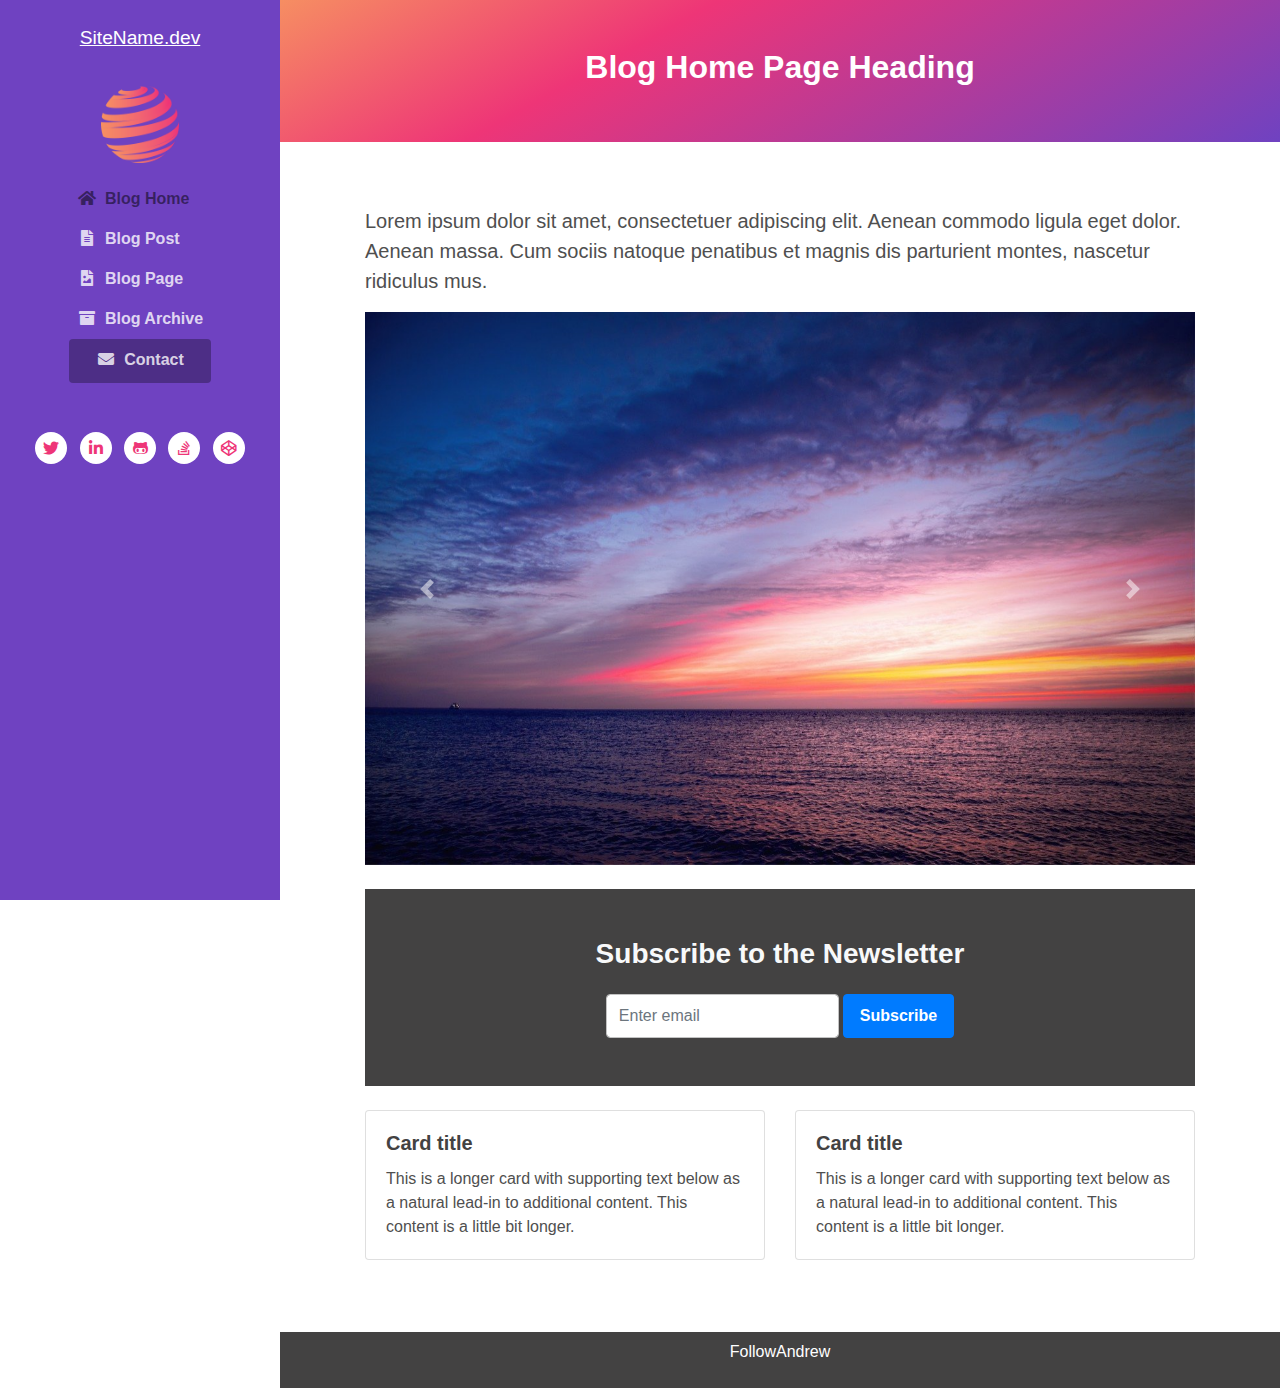
==== zblog-site-template-master/index.html @ 62375d66 "project commit" ====
<!DOCTYPE html>
<html lang="en"> 
<head>
    <title>Blog Site Template</title>
    <!-- Meta -->
    <meta charset="utf-8">
    <meta http-equiv="X-UA-Compatible" content="IE=edge">
    <meta name="viewport" content="width=device-width, initial-scale=1.0">
    <meta name="description" content="Blog Site Template">
    <meta name="author" content="https://youtube.com/FollowAndrew">    
    <link rel="shortcut icon" href="images/logo.png"> 
    
    <!-- FontAwesome CSS-->
	<link rel="stylesheet" href="https://cdnjs.cloudflare.com/ajax/libs/font-awesome/5.13.0/css/all.min.css">
	<!-- Bootstrap CSS-->
	<link rel="stylesheet" href="https://stackpath.bootstrapcdn.com/bootstrap/4.4.1/css/bootstrap.min.css" integrity="sha384-Vkoo8x4CGsO3+Hhxv8T/Q5PaXtkKtu6ug5TOeNV6gBiFeWPGFN9MuhOf23Q9Ifjh" crossorigin="anonymous">  
	<!-- Theme CSS -->
	<link rel="stylesheet" href="css/style.css">

</head> 

<body>
    
    <header class="header text-center">	    
	    <a class="site-title pt-lg-4 mb-0" href="index.html">SiteName.dev</a>
        
	    <nav class="navbar navbar-expand-lg navbar-dark" >
           
			<button class="navbar-toggler" type="button" data-toggle="collapse" data-target="#navigation" aria-controls="navigation" aria-expanded="false" aria-label="Toggle navigation">
			<span class="navbar-toggler-icon"></span>
			</button>

			<div id="navigation" class="collapse navbar-collapse flex-column" >
				<img class="mb-3 mx-auto logo" src="images/logo.png" alt="logo" >			
				
				<ul class="navbar-nav flex-column text-sm-center text-md-left">
					<li class="nav-item active">
					    <a class="nav-link" href="index.html"><i class="fas fa-home fa-fw mr-2"></i>Blog Home <span class="sr-only">(current)</span></a>
					</li>
					<li class="nav-item">
					    <a class="nav-link" href="post.html"><i class="fas fa-file-alt fa-fw mr-2"></i>Blog Post</a>
					</li>
					<li class="nav-item">
					    <a class="nav-link" href="page.html"><i class="fas fa-file-image fa-fw mr-2"></i>Blog Page</a>
					</li>
					<li class="nav-item">
					    <a class="nav-link" href="archive.html"><i class="fas fa-archive fa-fw mr-2"></i>Blog Archive</a>
					</li>
					<li class="nav-item">
					    <a class="nav-link btn btn-primary" href="contact.html"><i class="fas fa-envelope fa-fw mr-2"></i>Contact</a>
					</li>
				</ul>
				<hr>
				<ul class="social-list list-inline py-3 mx-auto">
					<li class="list-inline-item"><a href="#"><i class="fab fa-twitter fa-fw"></i></a></li>
					<li class="list-inline-item"><a href="#"><i class="fab fa-linkedin-in fa-fw"></i></a></li>
					<li class="list-inline-item"><a href="#"><i class="fab fa-github-alt fa-fw"></i></a></li>
					<li class="list-inline-item"><a href="#"><i class="fab fa-stack-overflow fa-fw"></i></a></li>
					<li class="list-inline-item"><a href="#"><i class="fab fa-codepen fa-fw"></i></a></li>
				</ul>

			</div>
		</nav>
    </header>
    
    <div class="main-wrapper">
	    <header class="page-title theme-bg-light text-center gradient py-5">
			<h1 class="heading">Blog Home Page Heading</h1>
		</header>
		<article class="content px-3 py-5 p-md-5">
	    <div class='container'>
			<p class="mt-3 lead">Lorem ipsum dolor sit amet, consectetuer adipiscing elit. Aenean commodo ligula eget dolor. Aenean massa. Cum sociis natoque penatibus et magnis dis parturient montes, nascetur ridiculus mus. </p>

			<div id="carouselExampleControls" class="carousel slide" data-ride="carousel">
				<div class="carousel-inner">
				  <div class="carousel-item active">
					<img src="images/slider2.jpg" class="d-block w-100" alt="1">
				  </div>
				  <div class="carousel-item">
					<img src="images/slider1.jpg" class="d-block w-100" alt="2">
				  </div>
				  <div class="carousel-item">
					<img src="images/slider3.jpg" class="d-block w-100" alt="3">
				  </div>
				</div>
				<a class="carousel-control-prev" href="#carouselExampleControls" role="button" data-slide="prev">
				  <span class="carousel-control-prev-icon" aria-hidden="true"></span>
				  <span class="sr-only">Previous</span>
				</a>
				<a class="carousel-control-next" href="#carouselExampleControls" role="button" data-slide="next">
				  <span class="carousel-control-next-icon" aria-hidden="true"></span>
				  <span class="sr-only">Next</span>
				</a>
			  </div>
			  <section class="theme-bg-dark py-5 mt-4 text-center">
				<h3 class='text-light d-block'>Subscribe to the Newsletter</h3>
			    <form class="signup-form form-inline justify-content-center pt-3">
                    <div class="form-group">
                        <label class="sr-only" for="semail">Your email</label>
                        <input type="email" id="semail" name="semail1" class="form-control mr-md-1 semail" placeholder="Enter email">
                    </div>
                    <button type="submit" class="btn expanded btn-primary">Subscribe</button>
                </form>
				</section>
			<div class="row row-cols-1 mt-4 row-cols-md-2">
				<div class="col mb-4">
				  <div class="card">
					<div class="card-body">
					  <h5 class="card-title">Card title</h5>
					  <p class="card-text">This is a longer card with supporting text below as a natural lead-in to additional content. This content is a little bit longer.</p>
					</div>
				  </div>
				</div>
				<div class="col mb-4">
				  <div class="card">
					<div class="card-body">
					  <h5 class="card-title">Card title</h5>
					  <p class="card-text">This is a longer card with supporting text below as a natural lead-in to additional content. This content is a little bit longer.</p>
					</div>
				  </div>
				</div>
			</div>
		</div>
	    </article>
	    <footer class="footer text-center py-2 theme-bg-dark">
		   
            <p class="copyright"><a href="https://youtube.com/FollowAndrew">FollowAndrew</a></p>
		   
	    </footer>
    
    </div>
    
    
    <!-- Bootstrap Javascript -->          
	<script src="https://code.jquery.com/jquery-3.4.1.slim.min.js" integrity="sha384-J6qa4849blE2+poT4WnyKhv5vZF5SrPo0iEjwBvKU7imGFAV0wwj1yYfoRSJoZ+n" crossorigin="anonymous"></script>
	<script src="https://cdn.jsdelivr.net/npm/popper.js@1.16.0/dist/umd/popper.min.js" integrity="sha384-Q6E9RHvbIyZFJoft+2mJbHaEWldlvI9IOYy5n3zV9zzTtmI3UksdQRVvoxMfooAo" crossorigin="anonymous"></script>
	<script src="https://stackpath.bootstrapcdn.com/bootstrap/4.4.1/js/bootstrap.min.js" integrity="sha384-wfSDF2E50Y2D1uUdj0O3uMBJnjuUD4Ih7YwaYd1iqfktj0Uod8GCExl3Og8ifwB6" crossorigin="anonymous"></script>
	<script src="js/main.js"></script>

</body>
</html>
---- zblog-site-template-master/css/style.css ----
:root {
    --blue: #007bff;
    --indigo: #6610f2;
    --purple: #6f42c1;
    --pink: #ee3577;
    --red: #dc3545;
    --orange: #f68e62;
    --yellow: #ffc107;
    --green: #28a745;
    --teal: #20c997;
    --cyan: #17a2b8;
    --white: #fff;
    --gray: #767575;
    --gray-dark: #434242;
    --primary: #6f42c1;
    --secondary: #4f4f4f;
    --success: #28a745;
    --info: #17a2b8;
    --warning: #ffc107;
    --danger: #dc3545;
    --light: #c2c2c2;
    --lightgray: #eeeeee;
    --dark: #434242;
    --breakpoint-xs: 0;
    --breakpoint-sm: 576px;
    --breakpoint-md: 768px;
    --breakpoint-lg: 992px;
    --breakpoint-xl: 1200px;
    --font-family-sans-serif: -apple-system, BlinkMacSystemFont, "Segoe UI", Roboto, "Helvetica Neue", Arial, "Noto Sans", sans-serif, "Apple Color Emoji", "Segoe UI Emoji", "Segoe UI Symbol", "Noto Color Emoji";
    --font-family-monospace: SFMono-Regular, Menlo, Monaco, Consolas, "Liberation Mono", "Courier New", monospace;
    /* Font Sizes */
    --font-normal: 1em;
    --font-small: 0.8125rem;
    /* Sidebar */
    --sidebar-width: 280px;
    --content-max-width: 860px;
}

*,
*::before,
*::after {
    box-sizing: border-box
}

html {
    line-height: 1.15;
}
body {
    color: var(--secondary);
    overflow-x: hidden
}
a{
    color: var(--pink);
}
h1,
h2,
h3,
h4,
h5,
h6 {
    color: var(--gray-dark);
    font-weight: bold
}

.btn {
    font-weight: bold;
    padding: .375rem 1rem;
    height: 2.75rem;
    transition: all 0.4s ease-in-out
}


.btn:focus,
.btn.focus {
    box-shadow: none !important
}

.btn-primary {
    color: #fff
}

.form-control {
    padding-top: 0.875rem;
    padding-bottom: 0.875rem;
    height: 2.75rem;
    border-color: var(--light)
}

.theme-bg-light {
    background: var(--light) !important
}

.theme-bg-dark {
    background: var(--dark) !important
}

.header {
    position: fixed;
    left: 0;
    top: 0;
    height: 100vh;
    width: var(--sidebar-width);
    background: var(--primary);
    color: #fff
}
.header .site-title {
    color:var(--white);
    font-size:1.2em;
    display:block;
}

.header .btn-primary {
    background: rgba(0, 0, 0, 0.3);
    border-color: transparent;
    font-size: 1rem;
    padding-top: 0.5rem
}

.header .btn-primary:hover {
    background: rgba(0, 0, 0, 0.4);
    border-color: transparent
}

.header .navbar {
    padding: 2rem 1rem
}

.header .navbar-dark .navbar-toggler {
    border: none;
    padding: .25rem .6rem
}

.header .navbar-dark .navbar-toggler:hover {
    -webkit-opacity: 1;
    -moz-opacity: 1;
    opacity: 1
}

.header .navbar-dark .navbar-toggler-icon {
    background-image: url("data:image/svg+xml;charset=utf8,%3Csvg viewBox='0 0 32 32' xmlns='http://www.w3.org/2000/svg'%3E%3Cpath stroke='rgba(256,256,256, 1)' stroke-width='3' stroke-linecap='round' stroke-miterlimit='10' d='M4 8h24M4 16h24M4 24h24'/%3E%3C/svg%3E");
}

.header .nav-item {
    font-weight: bold
}

.header .nav-item.active .nav-link {
    color: rgba(0, 0, 0, 0.5)
}

.header .nav-item.active .nav-link:hover {
    text-decoration: none
}

.header .nav-item .nav-link {
    color: rgba(255, 255, 255, 0.8)
}

.header .nav-item .nav-link:hover {
    text-decoration: underline;
    color: rgba(0, 0, 0, 0.6)
}
.logo{
    width:78px;
}
.social-list a {
    width: 32px;
    height: 32px;
    padding-top: 5px;
    display: inline-block;
    text-align: center;
    border-radius: 50%;
    transition: all 0.2s ease-in-out;
    background-color: #fff
}

.social-list a:hover {
    color: var(--secondary);
    background-color: rgba(255, 255, 255, 0.8)
}

.main-wrapper {
    margin-left: var(--sidebar-width);
    background: #fff;
}

.main-wrapper .container {
    max-width: var(--content-max-width);
}
.page-title {
    position:sticky;
    top:0;
    z-index:9999;
    transition:all .2s;
}
.sticky{
    padding:1em 0 !important;
}
.page-title .heading {
    font-size: 2rem;
    font-weight: bold;
    color:white;
}

.footer {
    color: rgba(255, 255, 255, 0.7)
}

.footer a {
    color: #fff
}
.gradient{
    background: rgb(43,43,43);
    background: linear-gradient(151deg, var(--orange) 0%, var(--pink) 35%,var(--primary) 100%) !important;
}
.content .post .title {
    font-size: 1.275rem
}

.content .post .title a {
    color: var(--gray-dark)
}

.content .post .title a:hover {
    color: var(--gray-dark)
}

.content .post .post-thumb {
    max-width: 160px;
    border-radius: 2px
}

.content .post .intro {
    font-size: 0.875rem
}

.content .post .more-link {
    font-size: var(--font-small);
}

.meta {
    color: #8f8f8f;
    font-size: var(--font-small);
}

.meta span {
    display: inline-block;
    margin-right:.25em;
}

.meta span a {
    color: #8f8f8f
}
.meta span.tag {
    background-color: var(--lightgray);
    padding:0 .5em;
    border-radius:5px;
}
.meta span a:hover {
    color: var(--secondary)
}



.meta span:last-child:after {
    display: none
}

.blog-nav .nav-link {
    background: var(--primary);
    color: #fff;
    font-size: 1rem;
    padding: 1rem;
    font-weight: bold;
    position: relative
}

.blog-nav .nav-link:hover {
    background: var(--secondary);
}

.blog-nav .nav-link-prev {
    border-right: 1px solid var(--secondary);
}

.blog-nav .arrow-prev {
    position: absolute;
    left: 1rem;
    top: 1.25rem;
    color: #fff
}

.blog-nav .arrow-next {
    position: absolute;
    right: 1rem;
    top: 1.25rem;
    color: #fff
}

.content .title {
    font-weight: bold;
    font-size: 2rem
}

.content .content-body p,
.content .content-body li {
    font-size: 1.125rem;
    line-height: 1.6
}

.content .content-body h1 {
    font-size: 2.125rem
}

.content .content-body h2 {
    font-size: 2rem
}

.content .content-body h3 {
    font-size: 1.75rem
}

.content .content-body h4 {
    font-size: 1.5rem
}

.content .content-body h5 {
    font-size: 1.25rem
}

.content .content-body h6 {
    font-size: 1.125rem
}

.content .image-caption {
    color: #8f8f8f;
    font-size: 0.875rem
}

.content .image-caption a {
    color: #8f8f8f;
    text-decoration: underline
}

.content .image-caption a:hover {
    color: var(--secondary)
}

.content .blockquote {
    font-family: Georgia, "Times New Roman", Times, serif;
    border-left: 2px solid var(--gray-dark);
    font-size: 1.5rem
}

.content .blockquote p {
    font-size: 1.5rem
}

@media (prefers-reduced-motion: reduce) {
    .social-list a {
        transition: none
    }
    .btn {
        transition: none
    }
}

@media (min-width: 768px) {
   
    
}

@media (max-width: 991.98px) {
    .page-title {
        position:static;
    }
    .header {
        position: sticky;
        width: inherit;
        height: auto
    }

    .header .site-title {
        width: 100%;
        position: absolute;
        left: 0;
        top: 1.2rem;
        color:var(--white);
        font-size:1.5em;
        display:block;
    }

    .header .btn-primary {
        width: 100%
    }

    .header .navbar {
        padding: 1rem
    }

    .main-wrapper {
        margin-left: 0
    }
}

@media (max-width: 767.98px) {
    
}



/* -------------------------------------------------------------------------- */
/*	12. Comments
/* -------------------------------------------------------------------------- */


/* Comment Headers ----------------------------- */

.comments-wrapper {
	margin-top: 3rem;
}

.comment-reply-title {
	margin: 0 0 4rem 0;
	text-align: center;
}


/* Comment Item ----------------------------- */

/* COMMENT HEADER */

.comments .comment,
.comments .pingback,
.comments .trackback,
.comments .review {
	padding-top: 3.5rem;
}

div.comment:first-of-type {
	margin-top: 3.5rem;
	padding-top: 0;
}

.comments .comments-header + div {
	margin-top: 0;
	padding-top: 0;
}

.comment-body {
	position: relative;
}

.comment .comment {
	padding-left: 5%;
}

.comment-meta {
	line-height: 1.1;
	margin-bottom: 0;
	min-height: 5rem;
	padding-left: 5rem;
	position: relative;
}

.hide-avatars .comment-meta {
	min-height: 0;
	padding-left: 0;
}

.comment-meta a {
	color: inherit;
}

.comment-author {
	font-size: 1.8rem;
	font-weight: 700;
	letter-spacing: -0.027777778em;
}

.comment-author a {
	text-decoration: underline;
}

.comment-author a:hover,
.comment-author a:focus {
	text-decoration: none;
}

.comment-meta .avatar {
	height: 4rem;
	position: absolute;
	left: 0;
	top: 0;
	width: 4rem;
}

.comment-author .url {
	text-decoration: underline;
}

.comment-metadata {
	color: var(--gray);
	font-size: var(--font-small);
	font-weight: 500;
	margin-top: 0.6rem;
}

.comment-metadata a {
	text-decoration: none;
}

.comment-metadata a:focus,
.comment-metadata a:hover {
	text-decoration: underline;
}


/* COMMENT CONTENT */

.comment-content.entry-content > *:not(.alignwide):not(.alignfull):not(.alignleft):not(.alignright):not(.is-style-wide) {
    width: 100%;
    background-color:var(--lightgray);
    padding:.5em;
}

.comment-content.entry-content .alignleft {

	/*rtl:ignore*/
	margin-left: 0;
}

.comment-content.entry-content .alignright {

	/*rtl:ignore*/
	margin-right: 0;
}

/* COMMENT FOOTER */

.comment-footer-meta {
	align-items: center;
	display: flex;
	flex-wrap: wrap;
	font-size: var(--font-small);
	font-weight: 600;
	justify-content: flex-start;
	letter-spacing: 0.030833333em;
	line-height: 1;
	margin: 1.5rem 0 -1rem -1.5rem;
	text-transform: uppercase;
}

.comment-footer-meta > * {
	margin: 0 0 1rem 1.5rem;
}

.comment-reply-link {
    background-color: var(--primary);
    border-radius:2px;
	color: #fff;
	display: block;
	padding: 0.7rem;
}

.bypostauthor .comment-footer-meta .by-post-author {
	display: block;
}

.comment-footer-meta a {
	text-decoration: none;
}

.comment-footer-meta a:focus,
.comment-footer-meta a:hover {
	text-decoration: underline;
}


/* Pingbacks & Trackbacks ------------------------- */

.pingback .comment-meta,
.trackback .comment-meta {
	padding-left: 0;
}


/* Comments Pagination ---------------------------- */

.comments-pagination {
	display: flex;
	flex-wrap: wrap;
	justify-content: space-between;
	margin-top: 6rem;
	text-align: center;
}

.comments-pagination.only-next {
	justify-content: flex-end;
}

.comments-pagination .page-numbers {
	display: none;
	text-decoration: none;
}

.comments-pagination .page-numbers:focus,
.comments-pagination .page-numbers:hover {
	text-decoration: underline;
}

.comments-pagination .prev,
.comments-pagination .next {
	display: block;
}

.comments-pagination .prev {
	left: 0;
}

.comments-pagination .next {
	right: 0;
	text-align: right;
}


/* Comment Respond ---------------------------- */

.comment-respond::after {
	clear: both;
	content: "";
	display: block;
}

.comment-respond .comment-notes,
.comment-respond .logged-in-as {
	color: #6d6d6d;
	font-size: 1.6rem;
	line-height: 1.4;
	margin: -3rem 0 4rem 0;
	text-align: center;
}

.comment-respond .comment-notes a,
.comment-respond .logged-in-as a {
	color: inherit;
	text-decoration: none;
}

.comment-respond .comment-notes a:focus,
.comment-respond .comment-notes a:hover,
.comment-respond .logged-in-as a:focus,
.comment-respond .logged-in-as a:hover {
	text-decoration: underline;
}

.comment-respond p {
	line-height: 1.1;
	margin-bottom: 2rem;
	margin-left: auto;
	margin-right: auto;
}

.comment-respond p:not(.comment-notes) {
	max-width: 58rem;
}

.comment-form-cookies-consent {
	align-items: baseline;
	display: flex;
}

.comment-respond > p:last-of-type {
	margin-bottom: 0;
}

.comment-respond label {
	display: block;
}

.comment-respond input[type="checkbox"] + label {
	font-size: 1.5rem;
	line-height: 1.25;
}

.comment-respond input[type="text"],
.comment-respond input[type="email"],
.comment-respond textarea {
	margin-bottom: 0;
}

.comment-respond textarea {
	height: 15rem;
}

.comment-respond #submit {
	display: block;
}

.comment-respond .comments-closed {
	text-align: center;
}


/* Reply Respond ---------------------------- */

.comments .comment-respond {
	padding: 3rem 0 0;
}

.comments .comment-respond .comment-reply-title,
.comments .comment-respond .comment-notes,
.comments .comment-respond .logged-in-as {
	text-align: left;
}

.comment-reply-title small {
	display: block;
	font-size: 1.6rem;
	font-weight: 600;
	letter-spacing: -0.0277em;
	margin: 0.5rem 0 0 0;
	white-space: nowrap;
}

.comment-reply-title small a {
	text-decoration: none;
}

.comment-reply-title small a:focus,
.comment-reply-title small a:hover {
	text-decoration: underline;
}
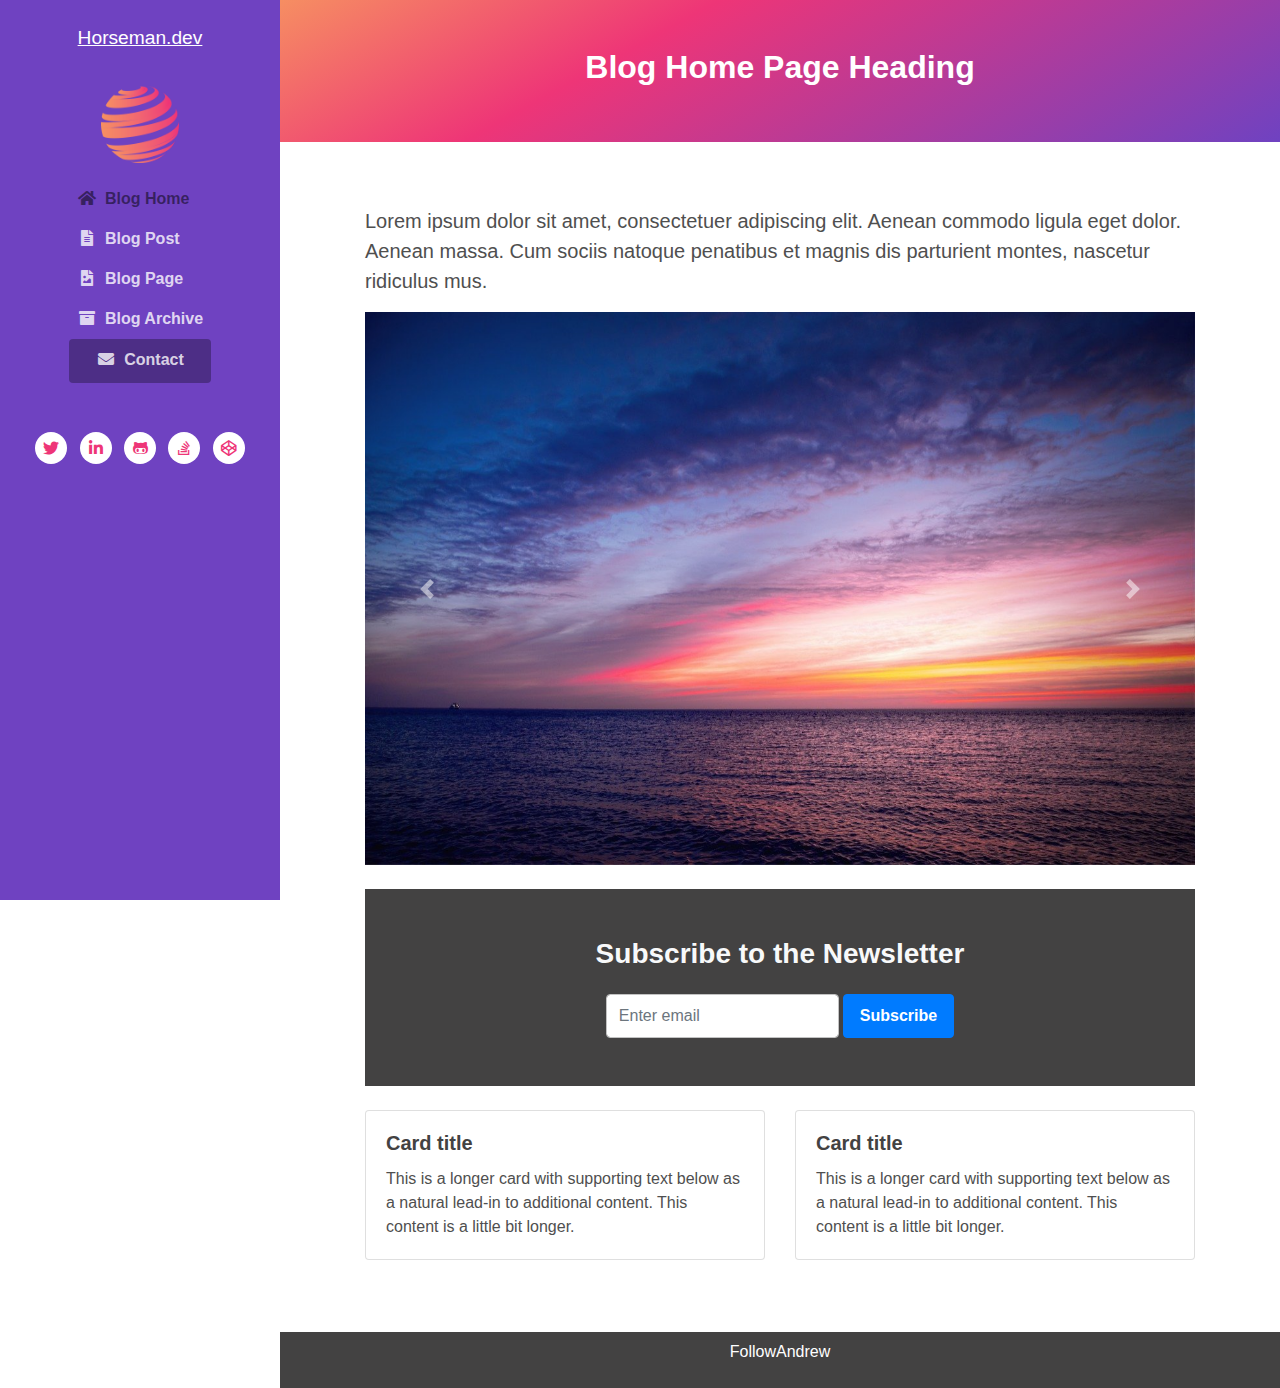
==== commit b61d52ad: "change site name" ====
--- a/zblog-site-template-master/index.html
+++ b/zblog-site-template-master/index.html
@@ -22,7 +22,7 @@
 <body>
     
     <header class="header text-center">	    
-	    <a class="site-title pt-lg-4 mb-0" href="index.html">SiteName.dev</a>
+	    <a class="site-title pt-lg-4 mb-0" href="index.html">Horseman.dev</a>
         
 	    <nav class="navbar navbar-expand-lg navbar-dark" >
            
